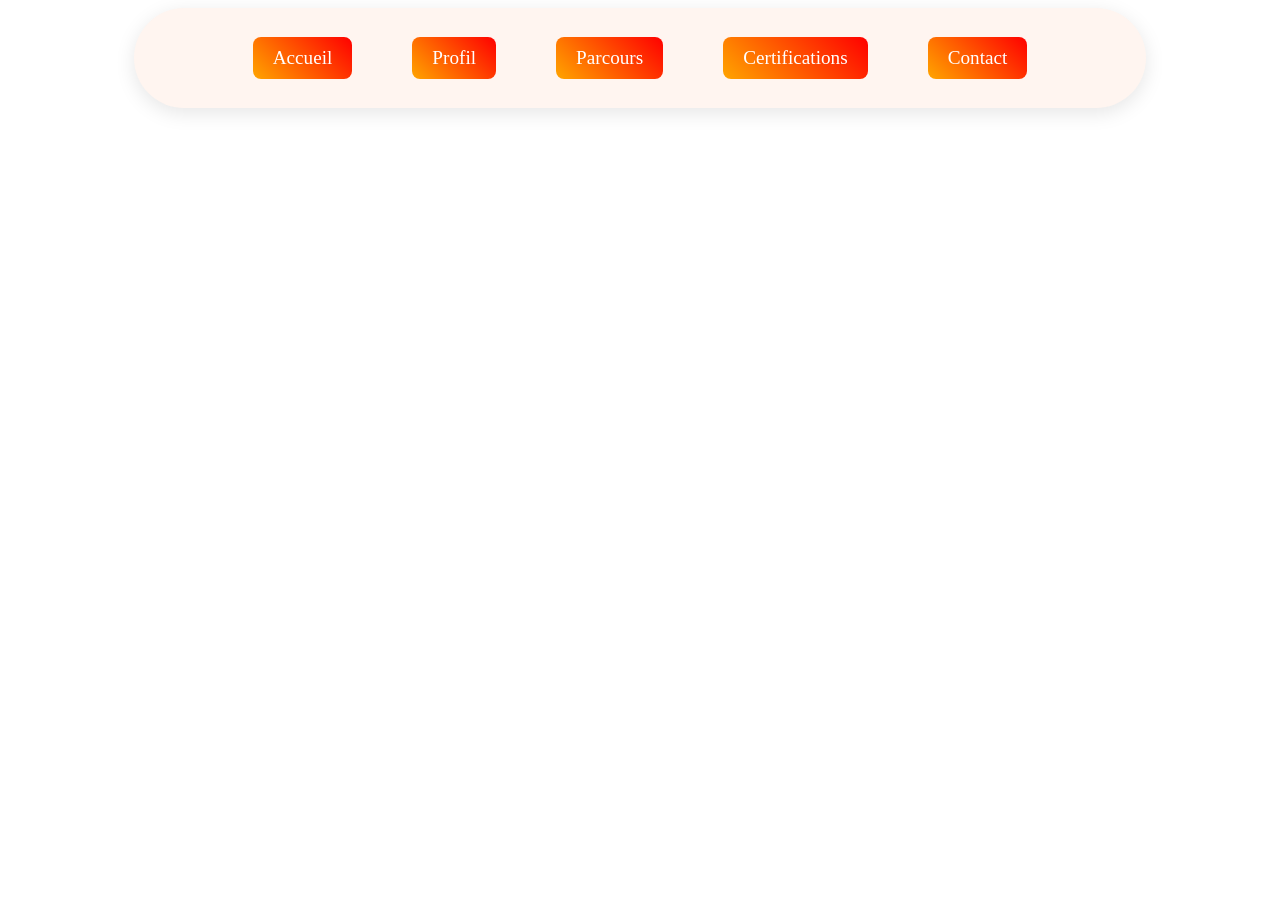
==== html/ContactPage.html @ cf4cc494 "Acceuil Fini" ====
<!DOCTYPE html>
<html lang="en">
<head>
  <meta charset="UTF-8">
  <link rel="stylesheet" href="../css/ContactPage.css">
</head>
<body>
<div id="barreNav">
  <a class="button" href="FirstPage.html">Accueil</a>
  <a class="button" href="ProfilePage.html">Profil</a>
  <a class="button" href="ParcoursPage.html">Parcours</a>
  <a class="button" href="#">Certifications</a>
  <a class="button" href="ContactPage.html">Contact</a>
</div>

</body>
</html>
---- css/ContactPage.css ----
/* ───────────────────────────────────────────
   NAV
─────────────────────────────────────────── */
#barreNav {
  display: flex;
  justify-content: center;
  align-items: center;
  color: black;
  background-color: #fff5f0;
  border-radius: 50px;
  height: 100px;
  width: 80%;
  gap: 60px;
  font-size: larger;
  margin: auto;
  box-shadow: 0 5px 20px rgba(0, 0, 0, 0.1);
}

.button {
  text-decoration: none;
  color: white;
  background: linear-gradient(45deg, orange, red);
  padding: 10px 20px;
  border-radius: 8px;
  transition: 0.3s;
}

.button:hover {
  box-shadow: 0 0 20px orange;
  transform: scale(1.1);
}
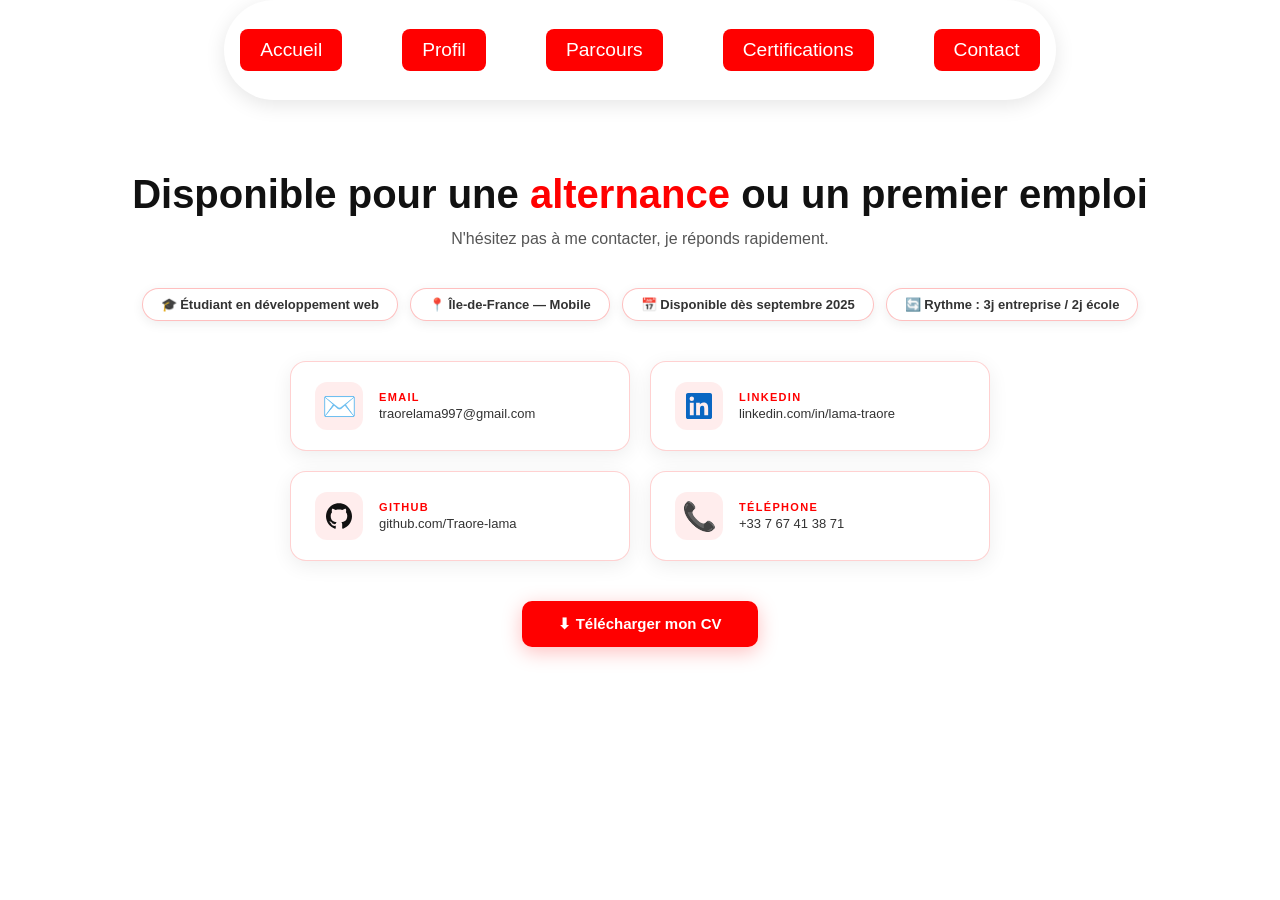
==== commit 48883dc0: "Semi-fini" ====
--- a/html/ContactPage.html
+++ b/html/ContactPage.html
@@ -1,17 +1,86 @@
 <!DOCTYPE html>
-<html lang="en">
+<html lang="fr">
 <head>
   <meta charset="UTF-8">
+  <meta name="viewport" content="width=device-width, initial-scale=1.0">
+  <title>Contact - Traore Lama</title>
   <link rel="stylesheet" href="../css/ContactPage.css">
 </head>
 <body>
+
 <div id="barreNav">
   <a class="button" href="FirstPage.html">Accueil</a>
   <a class="button" href="ProfilePage.html">Profil</a>
-  <a class="button" href="ParcoursPage.html">Parcours</a>
+  <a class="button" href="#">Parcours</a>
   <a class="button" href="#">Certifications</a>
-  <a class="button" href="ContactPage.html">Contact</a>
+  <a class="button active" href="ContactPage.html">Contact</a>
 </div>
+
+<main class="contact-wrapper">
+
+  <div class="contact-header">
+    <h1>Disponible pour une <span>alternance</span> ou un premier emploi</h1>
+    <p>N'hésitez pas à me contacter, je réponds rapidement.</p>
+  </div>
+
+  <div class="contact-context">
+    <span>🎓 Étudiant en développement web</span>
+    <span>📍 Île-de-France — Mobile</span>
+    <span>📅 Disponible dès septembre 2025</span>
+    <span>🔄 Rythme : 3j entreprise / 2j école</span>
+  </div>
+
+  <div class="contact-cards">
+
+    <a class="contact-card" href="mailto:traorelama997@gmail.com">
+      <div class="card-icon">✉️</div>
+      <div class="card-info">
+        <span class="card-label">Email</span>
+        <span class="card-value">traorelama997@gmail.com</span>
+      </div>
+      <span class="card-arrow">→</span>
+    </a>
+
+    <a class="contact-card" href="https://www.linkedin.com/in/lama-traore-54ba09355/" target="_blank">
+      <div class="card-icon">
+        <svg role="img" viewBox="0 0 24 24" xmlns="http://www.w3.org/2000/svg" width="26" height="26" fill="#0A66C2">
+          <path d="M20.447 20.452h-3.554v-5.569c0-1.328-.027-3.037-1.852-3.037-1.853 0-2.136 1.445-2.136 2.939v5.667H9.351V9h3.414v1.561h.046c.477-.9 1.637-1.85 3.37-1.85 3.601 0 4.267 2.37 4.267 5.455v6.286zM5.337 7.433a2.062 2.062 0 0 1-2.063-2.065 2.064 2.064 0 1 1 2.063 2.065zm1.782 13.019H3.555V9h3.564v11.452zM22.225 0H1.771C.792 0 0 .774 0 1.729v20.542C0 23.227.792 24 1.771 24h20.451C23.2 24 24 23.227 24 22.271V1.729C24 .774 23.2 0 22.222 0h.003z"/>
+        </svg>
+      </div>
+      <div class="card-info">
+        <span class="card-label">LinkedIn</span>
+        <span class="card-value">linkedin.com/in/lama-traore</span>
+      </div>
+      <span class="card-arrow">→</span>
+    </a>
+
+    <a class="contact-card" href="https://github.com/Traore-Lama" target="_blank">
+      <div class="card-icon">
+        <svg role="img" viewBox="0 0 24 24" xmlns="http://www.w3.org/2000/svg" width="26" height="26" fill="#111">
+          <path d="M12 .297c-6.63 0-12 5.373-12 12 0 5.303 3.438 9.8 8.205 11.385.6.113.82-.258.82-.577 0-.285-.01-1.04-.015-2.04-3.338.724-4.042-1.61-4.042-1.61C4.422 18.07 3.633 17.7 3.633 17.7c-1.087-.744.084-.729.084-.729 1.205.084 1.838 1.236 1.838 1.236 1.07 1.835 2.809 1.305 3.495.998.108-.776.417-1.305.76-1.605-2.665-.3-5.466-1.332-5.466-5.93 0-1.31.465-2.38 1.235-3.22-.135-.303-.54-1.523.105-3.176 0 0 1.005-.322 3.3 1.23.96-.267 1.98-.399 3-.405 1.02.006 2.04.138 3 .405 2.28-1.552 3.285-1.23 3.285-1.23.645 1.653.24 2.873.12 3.176.765.84 1.23 1.91 1.23 3.22 0 4.61-2.805 5.625-5.475 5.92.42.36.81 1.096.81 2.22 0 1.606-.015 2.896-.015 3.286 0 .315.21.69.825.57C20.565 22.092 24 17.592 24 12.297c0-6.627-5.373-12-12-12"/>
+        </svg>
+      </div>
+      <div class="card-info">
+        <span class="card-label">GitHub</span>
+        <span class="card-value">github.com/Traore-lama</span>
+      </div>
+      <span class="card-arrow">→</span>
+    </a>
+
+    <a class="contact-card" href="tel:+33767413871">
+      <div class="card-icon">📞</div>
+      <div class="card-info">
+        <span class="card-label">Téléphone</span>
+        <span class="card-value">+33 7 67 41 38 71</span>
+      </div>
+      <span class="card-arrow">→</span>
+    </a>
+
+  </div>
+
+  <a class="btn-cv" href="../Autre/Cv_Traore_Lama_Offi.pdf" download>⬇ Télécharger mon CV</a>
+
+</main>
 
 </body>
 </html>
--- a/css/ContactPage.css
+++ b/css/ContactPage.css
@@ -1,15 +1,28 @@
-/* ───────────────────────────────────────────
-   NAV
+:root {
+  --red:   #FF0000;
+  --white: #FFFFFF;
+}
+
+* { box-sizing: border-box; margin: 0; padding: 0; }
+
+body {
+  font-family: sans-serif;
+  background: var(--white);
+  color: #111;
+  min-height: 100vh;
+}
+
+/* ───────────────────────────────────────────
+   Barre de NAV
 ─────────────────────────────────────────── */
 #barreNav {
   display: flex;
   justify-content: center;
   align-items: center;
-  color: black;
-  background-color: #fff5f0;
+  background-color: var(--white);
   border-radius: 50px;
   height: 100px;
-  width: 80%;
+  width: 65%;
   gap: 60px;
   font-size: larger;
   margin: auto;
@@ -18,14 +31,170 @@
 
 .button {
   text-decoration: none;
-  color: white;
-  background: linear-gradient(45deg, orange, red);
+  color: var(--white);
+  background: var(--red);
   padding: 10px 20px;
   border-radius: 8px;
   transition: 0.3s;
 }
 
 .button:hover {
-  box-shadow: 0 0 20px orange;
+  box-shadow: 0 0 20px var(--red);
   transform: scale(1.1);
 }
+
+
+/* ───────────────────────────────────────────
+   LAYOUT
+─────────────────────────────────────────── */
+.contact-wrapper {
+  width: 80%;
+  margin: 70px auto 80px;
+  display: flex;
+  flex-direction: column;
+  align-items: center;
+  gap: 40px;
+}
+
+/* ───────────────────────────────────────────
+   HEADER
+─────────────────────────────────────────── */
+.contact-header {
+  text-align: center;
+}
+
+.contact-header h1 {
+  font-size: 40px;
+  font-weight: 900;
+  line-height: 1.2;
+  color: #111;
+}
+
+.contact-header h1 span {
+  color: var(--red);
+}
+
+.contact-header p {
+  margin-top: 12px;
+  font-size: 16px;
+  color: #555;
+}
+
+/* ───────────────────────────────────────────
+   CONTEXT PILLS
+─────────────────────────────────────────── */
+.contact-context {
+  display: flex;
+  flex-wrap: wrap;
+  justify-content: center;
+  gap: 12px;
+}
+
+.contact-context span {
+  font-size: 13px;
+  font-weight: 600;
+  padding: 8px 18px;
+  border-radius: 50px;
+  border: 1.5px solid rgba(255, 0, 0, 0.25);
+  background: var(--white);
+  box-shadow: 0 3px 12px rgba(0, 0, 0, 0.07);
+  color: #333;
+}
+
+/* ───────────────────────────────────────────
+   CONTACT CARDS
+─────────────────────────────────────────── */
+.contact-cards {
+  display: grid;
+  grid-template-columns: repeat(2, 1fr);
+  gap: 20px;
+  width: 100%;
+  max-width: 700px;
+}
+
+.contact-card {
+  display: flex;
+  align-items: center;
+  gap: 16px;
+  padding: 20px 24px;
+  border-radius: 16px;
+  border: 1.5px solid rgba(255, 0, 0, 0.18);
+  background: var(--white);
+  box-shadow: 0 5px 20px rgba(0, 0, 0, 0.07);
+  text-decoration: none;
+  color: #111;
+  transition: 0.25s ease;
+}
+
+.contact-card:hover {
+  border-color: var(--red);
+  box-shadow: 0 8px 28px rgba(255, 0, 0, 0.15);
+  transform: translateY(-3px);
+}
+
+.card-icon {
+  font-size: 28px;
+  width: 48px;
+  height: 48px;
+  display: flex;
+  align-items: center;
+  justify-content: center;
+  background: rgba(255, 0, 0, 0.07);
+  border-radius: 12px;
+  flex-shrink: 0;
+}
+
+.card-info {
+  display: flex;
+  flex-direction: column;
+  gap: 3px;
+  flex: 1;
+}
+
+.card-label {
+  font-size: 11px;
+  font-weight: 700;
+  letter-spacing: 0.12em;
+  text-transform: uppercase;
+  color: var(--red);
+}
+
+.card-value {
+  font-size: 13px;
+  color: #333;
+}
+
+.card-arrow {
+  font-size: 18px;
+  color: var(--red);
+  opacity: 0;
+  transition: opacity 0.25s ease, transform 0.25s ease;
+  transform: translateX(-4px);
+}
+
+.contact-card:hover .card-arrow {
+  opacity: 1;
+  transform: translateX(0);
+}
+
+/* ───────────────────────────────────────────
+   CV BUTTON
+─────────────────────────────────────────── */
+.btn-cv {
+  display: inline-block;
+  background: var(--red);
+  color: var(--white);
+  text-decoration: none;
+  padding: 14px 36px;
+  border-radius: 10px;
+  font-size: 15px;
+  font-weight: 700;
+  transition: 0.25s ease;
+  box-shadow: 0 5px 20px rgba(255, 0, 0, 0.25);
+}
+
+.btn-cv:hover {
+  background: #cc0000;
+  transform: translateY(-2px);
+  box-shadow: 0 8px 28px rgba(255, 0, 0, 0.35);
+}
